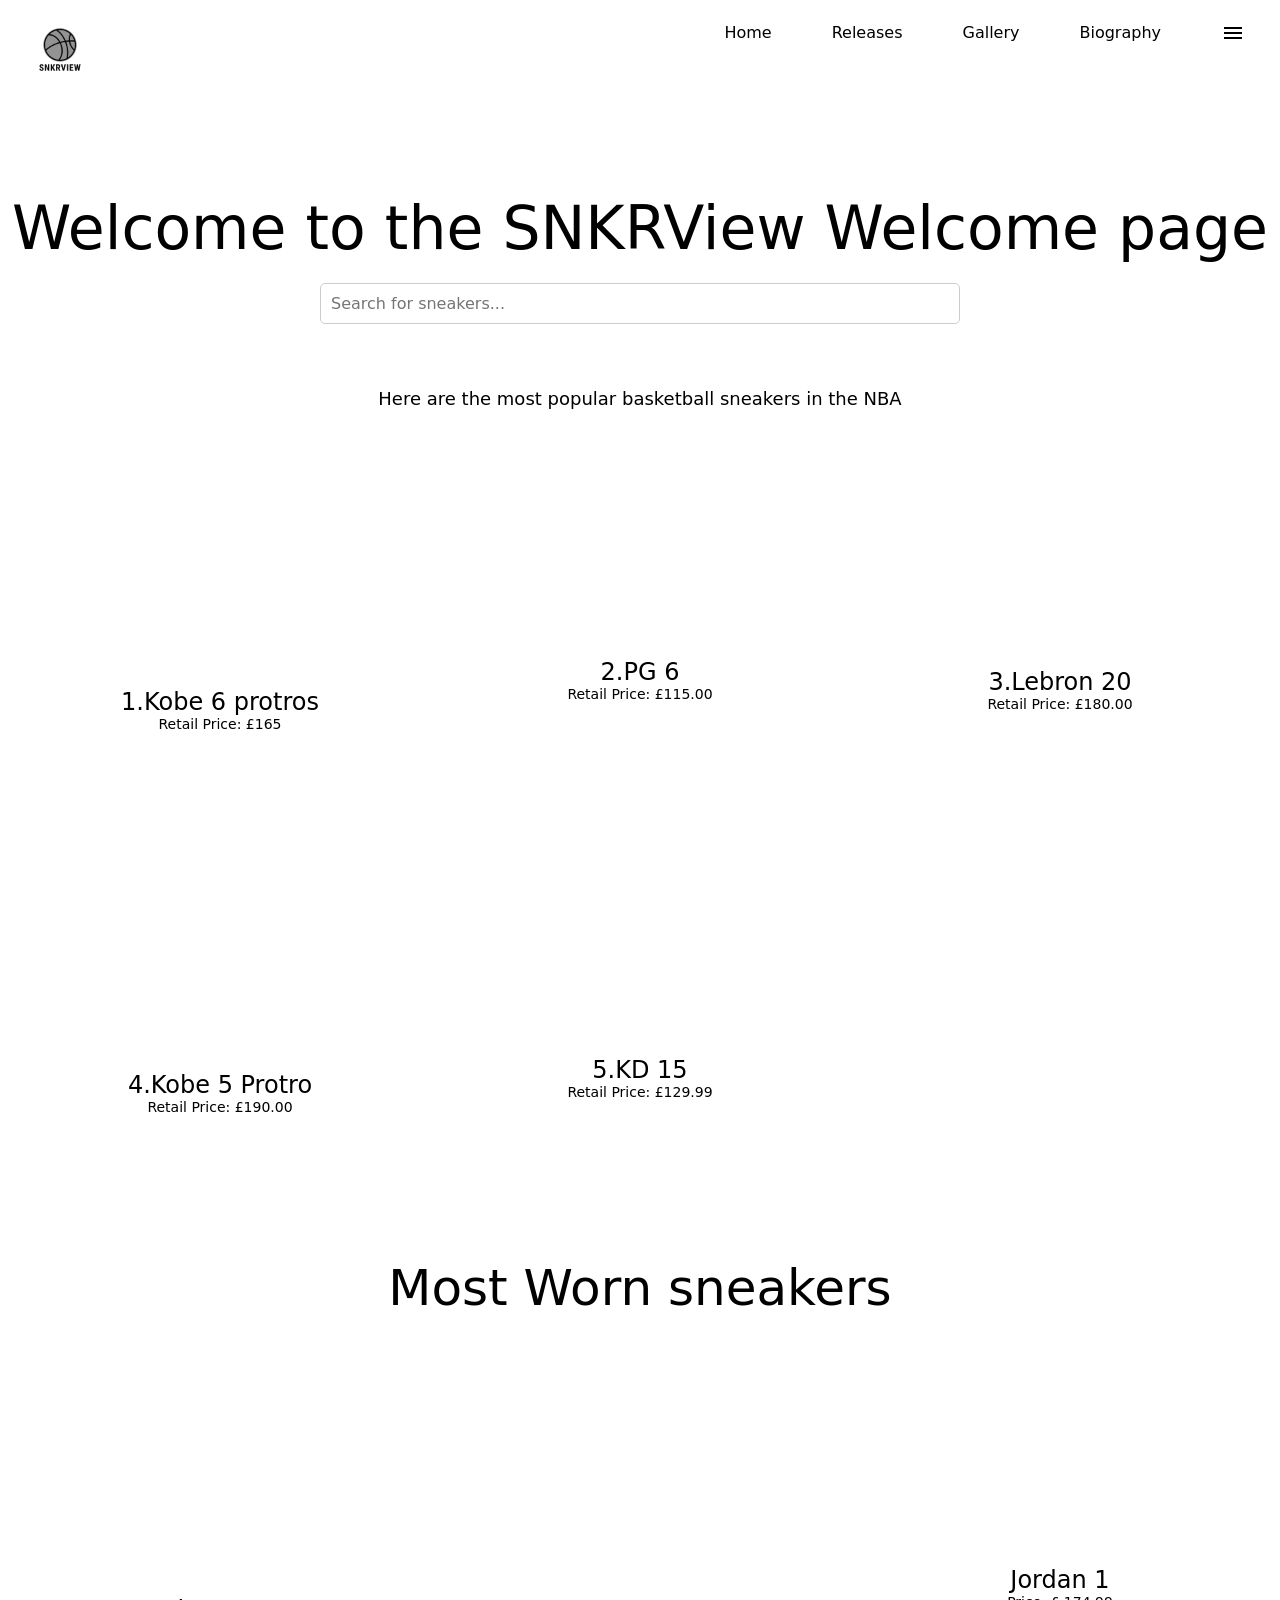
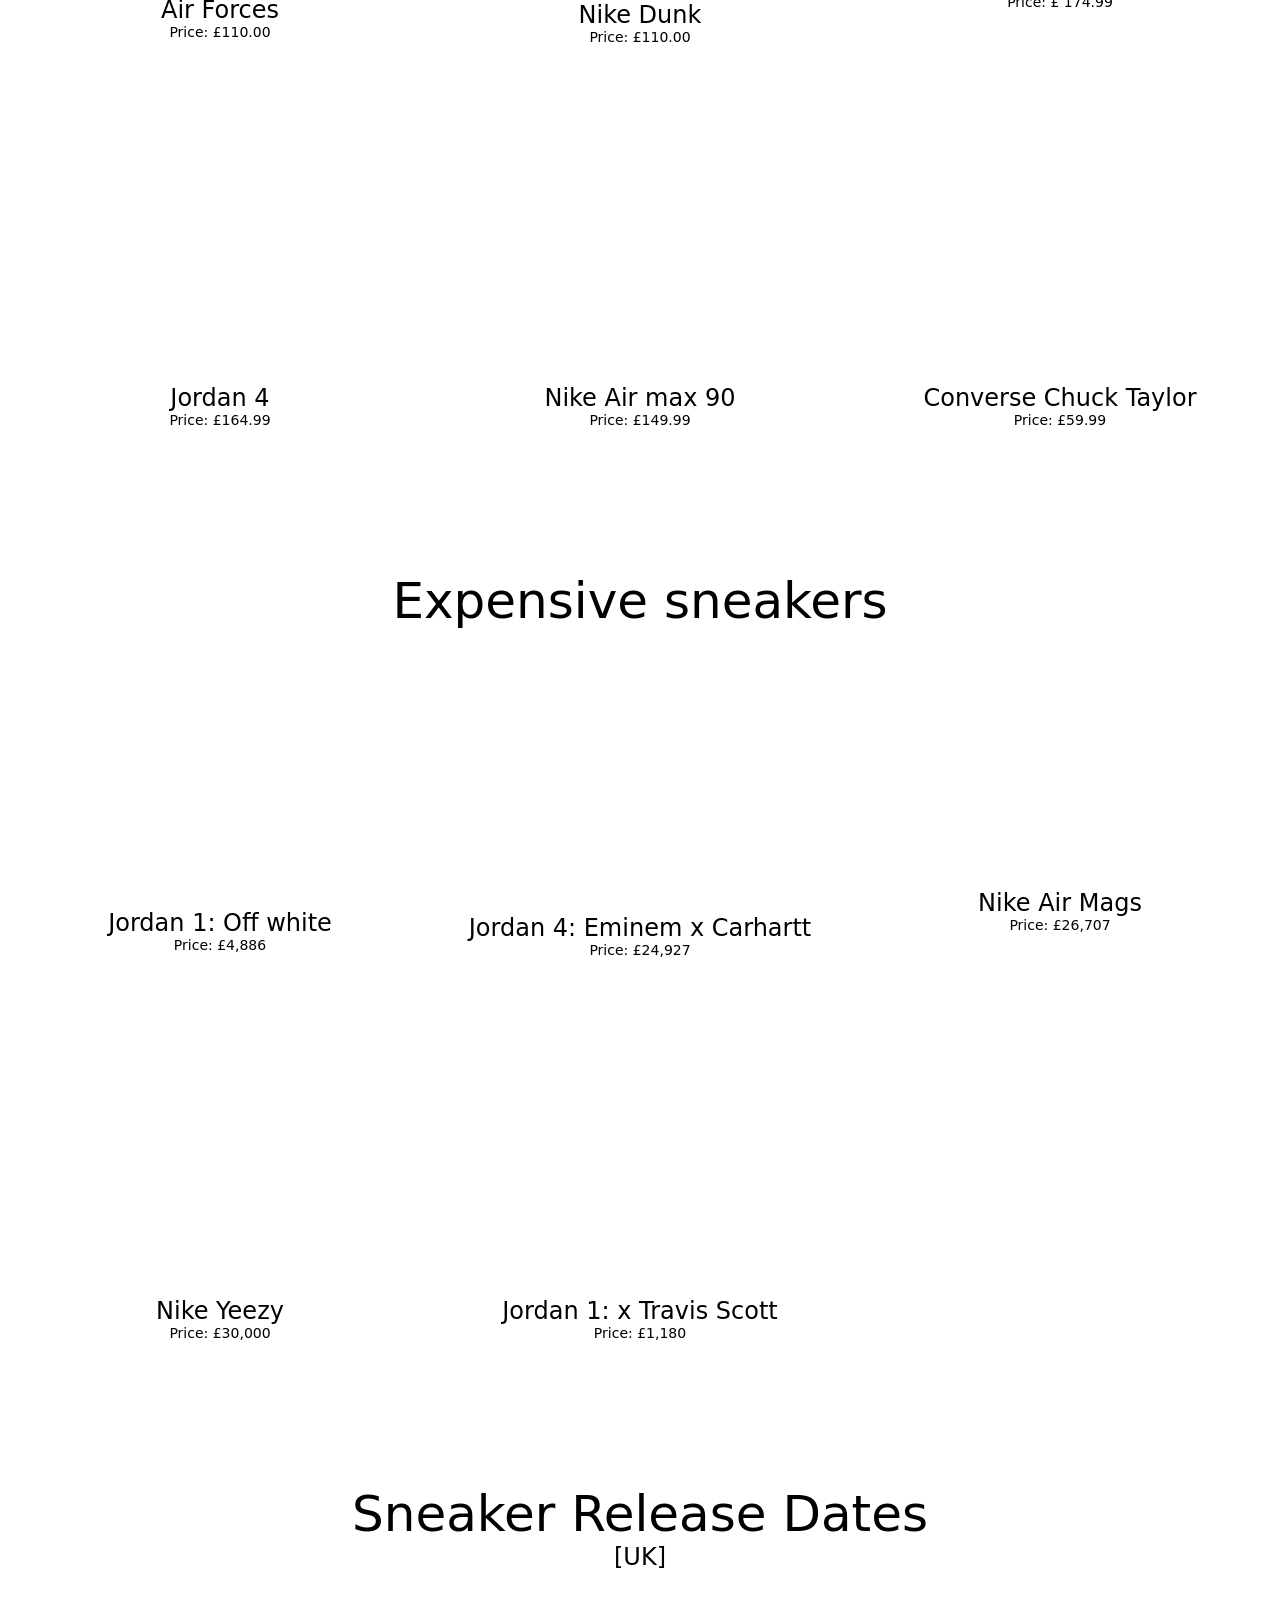
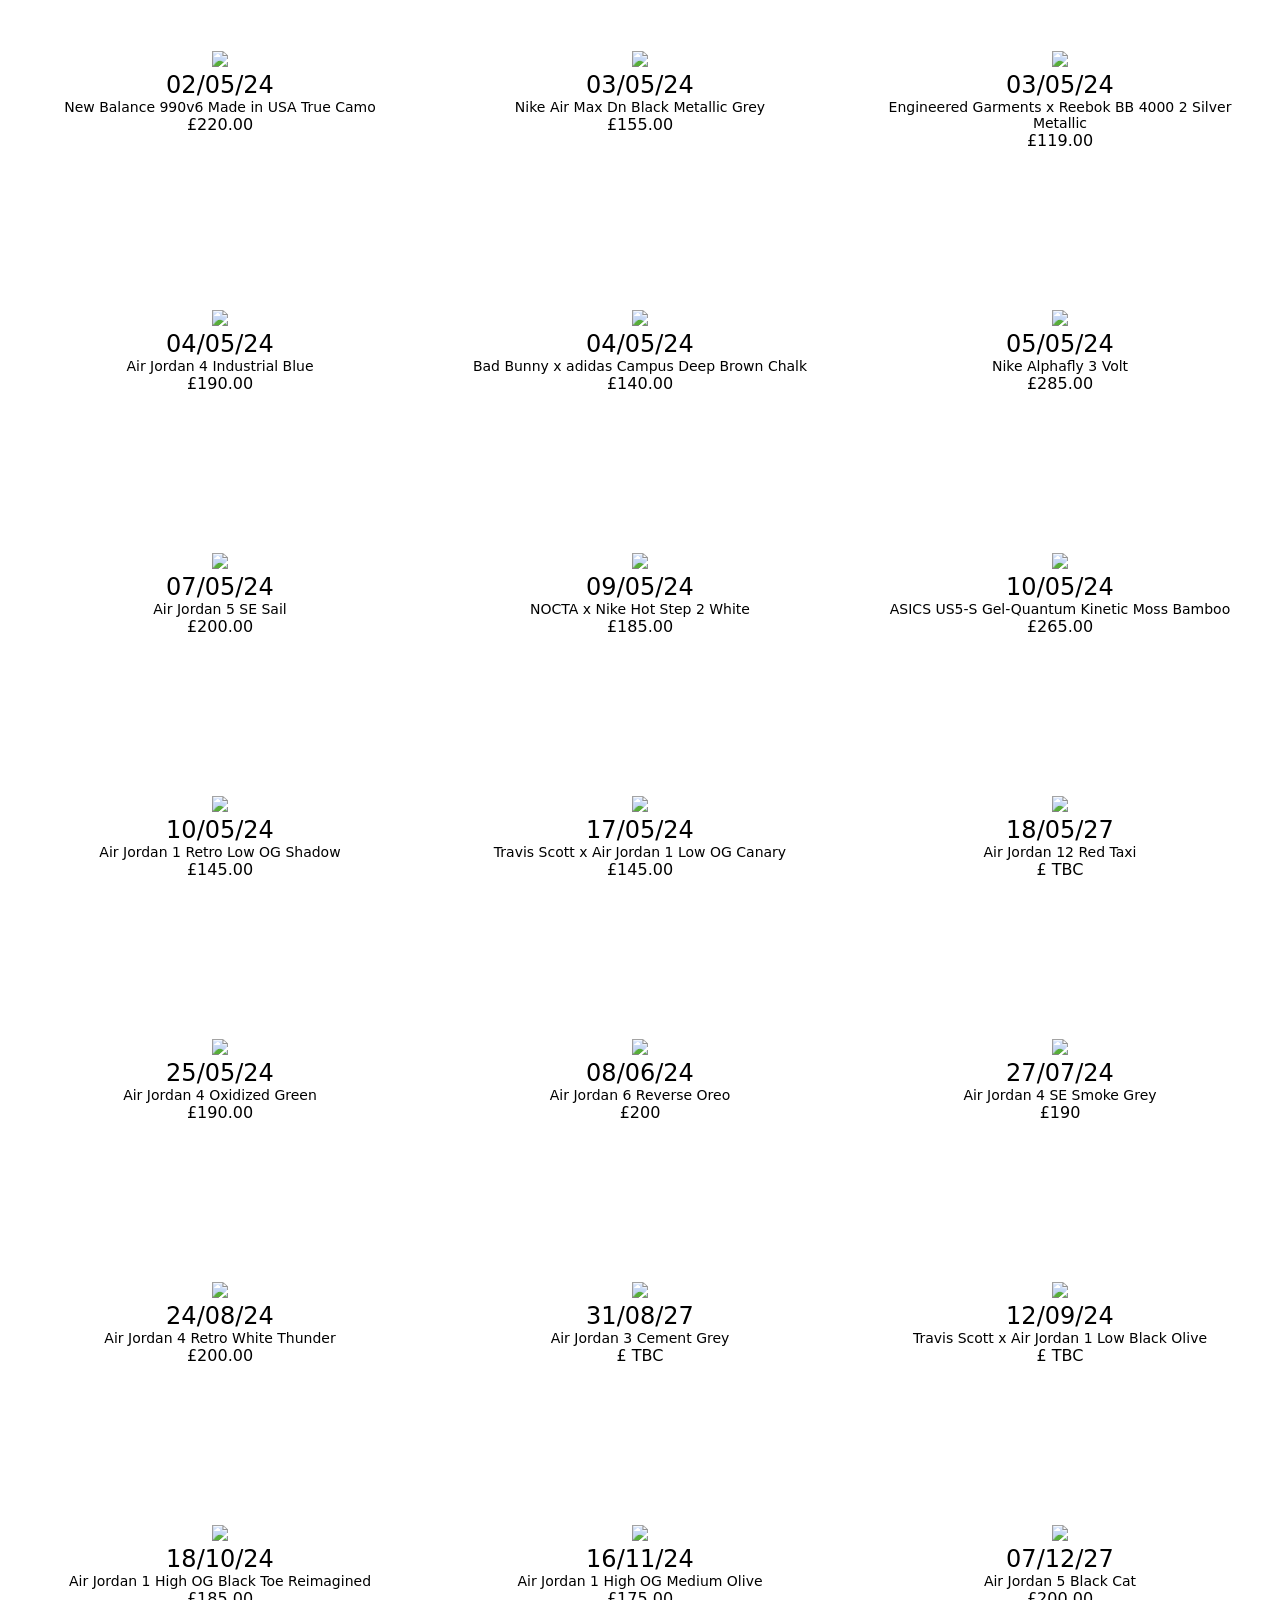
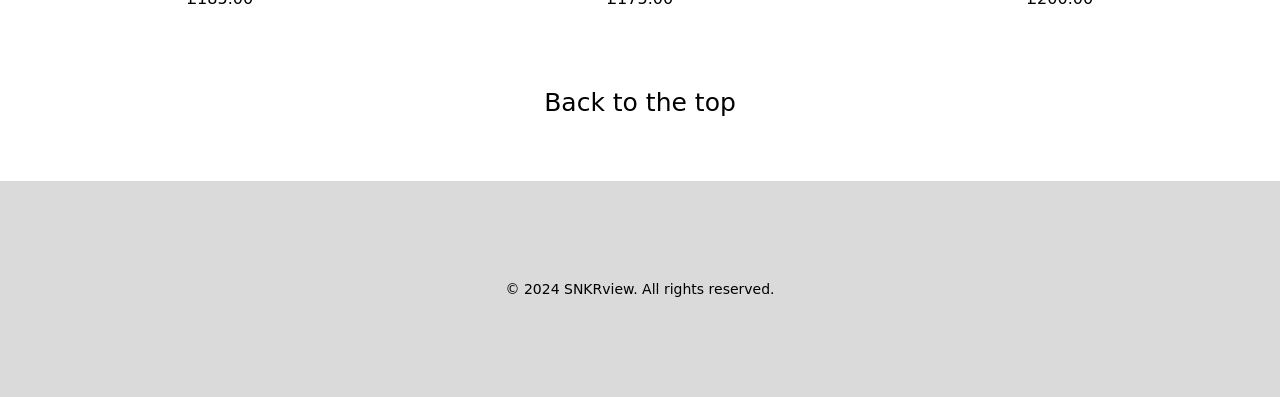
==== index.html @ d8dcec60 "moed files to this repository" ====
<!DOCTYPE html>
<html lang="en">
<head>
    <meta charset="UTF-8">
    <meta name="viewport" content="width=device-width, initial-scale=1.0">
    <title> P2666957 | Nike Shoes Website</title>
    <link rel="stylesheet" href="css/index.css">
</head>
<body>
    <header class="container">
        <nav>
            <div class="logo">
                <img id="logo" class="logo" src="css/icons/SNKRview_transparent.png" style="margin-top: 1%; height: 100px; width: 100px;">
            </div>
            <ul class="sidebar" style="display: none;"> <!-- Start with sidebar hidden -->
                <li onclick="hideSidebar()"><a href="#"><svg xmlns="http://www.w3.org/2000/svg" height="24" viewBox="0 -960 960 960" width="24"><path d="m256-200-56-56 224-224-224-224 56-56 224 224 224-224 56 56-224 224 224 224-56 56-224-224-224 224Z"/></svg></a></li>
                <li><a href="index.html">Home</a></li>
                <li><a href="gallery.html">Gallery</a></li>
                <li><a href="biography.html">Biography</a></li>
                <li><a href="releases.html">Releases</a></li>
                <li><a href="termsPrivacy.html">Terms</a></li>
                <li><a href="termsPrivacy.html">Privacy</a></li>
            </ul>
            <ul>
                <li class="hideOnMobile"><a href="index.html">Home</a></li>
                <li class="hideOnMobile"><a href="#releases">Releases</a></li>
                <li class="hideOnMobile"><a href="gallery.html">Gallery</a></li>
                <li class="hideOnMobile"><a href="biography.html">Biography</a></li>
                <li onclick="showSidebar()"><a href="#"><svg xmlns="http://www.w3.org/2000/svg" height="24" viewBox="0 -960 960 960" width="24"><path d="M120-240v-80h720v80H120Zm0-200v-80h720v80H120Zm0-200v-80h720v80H120Z"/></svg></a></li>
            </ul>
        </nav>
    </header>

    <section id="title">
        <div class="title">
            <span> Welcome to the SNKRView Welcome page </span>
        </div>
    </section>

    <div style="text-align: center; margin: 20px 0;">
        <input type="text" id="searchBar" placeholder="Search for sneakers..." style="width: 50%; padding: 10px; font-size: 16px;">
    </div>

    <div class="sectiontitle" >
        <h1 style="font-size: 18px;"> Here are the most popular basketball sneakers in the NBA </h1>
    </div>

    <section id="popular-sneakers" class="grid">
        <div class="box">
            <video class="shoeVid" autoplay loop src="css/videos/RPReplay_Final1712164967.mp4" style=" width: 390px;" type="video/mp4"></video>
            <h2> 1.Kobe 6 protros </h2>
            <h3> Retail Price: £165</h3>
        </div>
        <div class="box">
            <video class="shoeVid" autoplay loop src="css/videos/pg6.mp4" style=" width: 330px;" type="video/mp4"></video>
            <h2> 2.PG 6 </h2>
            <h3> Retail Price: £115.00 </h3>
        </div>
        <div class="box">
            <video class="shoeVid" autoplay loop src="css/videos/lebron20.mp4" style=" width: 350px;" type="video/mp4"></video>
            <h2> 3.Lebron 20 </h2>
            <h3> Retail Price: £180.00 </h3>
        </div>
        <div class="box">
            <video class="shoeVid" autoplay loop src="css/videos/kobe5.mp4" style=" width: 350px;" type="video/mp4"></video>
            <h2> 4.Kobe 5 Protro</h2>
            <h3> Retail Price: £190.00 </h3>
        </div>
        <div class="box">
            <video class="shoeVid" autoplay loop src="css/videos/kd15.mp4" style=" width: 320px;" type="video/mp4"></video>
            <h2> 5.KD 15 </h2>
            <h3> Retail Price: £129.99 </h3>
        </div>
    </section>

    <div class="sectiontitle">
        <h1> Most Worn sneakers </h1>
    </div>

    <section id="most-worn-sneakers" class="grid">
        <div class="box">
            <video class="shoeVid" autoplay loop src="css/videos/af1.mp4" style=" width: 390px;" type="video/mp4"></video>
            <h2> Air Forces </h2>
            <h3> Price: £110.00 </h3>
        </div>
        <div class="box">
            <video class="shoeVid" autoplay loop src="css/videos/dunk.mp4" style=" width: 400px;" type="video/mp4"></video>
            <h2> Nike Dunk </h2>
            <h3> Price: £110.00 </h3>
        </div>
        <div class="box">
            <video class="shoeVid" autoplay loop src="css/videos/jordan1.mp4" style=" width: 330px;" type="video/mp4"></video>
            <h2> Jordan 1 </h2>
            <h3> Price: £ 174.99 </h3>
        </div>
        <div class="box">
            <video class="shoeVid" autoplay loop src="css/videos/jordan4.mp4" style=" width: 350px;" type="video/mp4"></video>
            <h2> Jordan 4 </h2>
            <h3> Price: £164.99 </h3>
        </div>
        <div class="box">
            <video class="shoeVid" autoplay loop src="css/videos/airmax90.mp4" style=" width: 350px;" type="video/mp4"></video>
            <h2> Nike Air max 90 </h2>
            <h3> Price: £149.99 </h3>
        </div>
        <div class="box">
            <video class="shoeVid" autoplay loop src="css/videos/converse.mp4" style=" width: 350px;" type="video/mp4"></video>
            <h2> Converse Chuck Taylor </h2>
            <h3> Price: £59.99 </h3>
        </div>
    </section>

    <div class="sectiontitle">
        <h1> Expensive sneakers </h1>
    </div>

    <section id="expensive-sneakers" class="grid">
        <div class="box">
            <video class="shoeVid" autoplay muted loop src="css/videos/jordanoffwehite.mp4" style=" width: 390px;" type="video/mp4"></video>
            <h2> Jordan 1: Off white </h2>
            <h3> Price: £4,886 </h3>
        </div>
        <div class="box">
            <video class="shoeVid" autoplay muted loop src="css/videos/jordan4eminem.mp4" style=" width: 400px;" type="video/mp4"></video>
            <h2> Jordan 4: Eminem x Carhartt </h2>
            <h3> Price: £24,927 </h3>
        </div>
        <div class="box">
            <video class="shoeVid" autoplay muted loop src="css/videos/nikeairmag.mp4" style=" width: 350px;" type="video/mp4"></video>
            <h2> Nike Air Mags </h2>
            <h3> Price: £26,707 </h3>
        </div>
        <div class="box">
            <video class="shoeVid" autoplay muted loop src="css/videos/nike yeezy.mp4" style=" width: 350px;" type="video/mp4"></video>
            <h2> Nike Yeezy </h2>
            <h3> Price: £30,000 </h3>
        </div>
        <div class="box">
            <video class="shoeVid" autoplay muted loop src="css/videos/jordanTravis.mp4" style=" width: 350px;" type="video/mp4"></video>
            <h2> Jordan 1: x Travis Scott </h2>
            <h3> Price: £1,180 </h3>
        </div>
  
    </section>


    <div class="sectiontitle">
        <h1> Sneaker Release Dates </h1>
            <h2> [UK]</h2>
           </div>

    <section id="sneaker-release-dates" class="grid">
        <div class="box">
            <img class="shoePic" src="https://cms-cdn.thesolesupplier.co.uk/2023/12/new-balance-990v6-made-in-usa-true-camo-u990tb6_w400_h400_pad_.jpg.webp "style="width: 390px;"></img>
                <h2>  02/05/24  </h2>
                <h3>  New Balance 990v6 Made in USA True Camo  </h3>
                <h4>  £220.00  </h4>
        </div>
        <div class="box">
            <img class="shoePic" src="https://cms-cdn.thesolesupplier.co.uk/2023/11/nike-air-max-dn-black-metallic-grey-dv3337-006_w400_h400_pad_.jpeg.webp" style="width: 390px;"></img>
                <h2>  03/05/24  </h2>
                <h3>  Nike Air Max Dn Black Metallic Grey  </h3>
                <h4>  £155.00 </h4>
        </div>
        <div class="box">
            <img class="shoePic" src="https://cms-cdn.thesolesupplier.co.uk/2024/04/engineered-garments-x-reebok-bb-4000-2-silver-metallic-22470740_w380_h380_pad_.jpg.webp" style="width: 380px;"></img>
                <h2>  03/05/24  </h2>
                <h3>  Engineered Garments x Reebok BB 4000 2 Silver Metallic  </h3>
                <h4>  £119.00  </h4>
        </div>
        <div class="box">
            <img class="shoePic" src="https://cms-cdn.thesolesupplier.co.uk/2023/07/air-jordan-4-military-blue-fv5029-141-1_w380_h380_pad_.jpg.webp" style="width: 380px;"></img>
                <h2>  04/05/24  </h2>
                <h3>  Air Jordan 4 Industrial Blue  </h3>
                <h4>  £190.00  </h4>
        </div>
        <div class="box">
            <img class="shoePic" src="https://cms-cdn.thesolesupplier.co.uk/2024/01/bad-bunny-x-adidas-campus-deep-brown-chalk-id2534_w380_h380_pad_.jpg.webp" style="width: 380px;"></img>
                <h2>  04/05/24  </h2>
                <h3>  Bad Bunny x adidas Campus Deep Brown Chalk  </h3>
                <h4>  £140.00  </h4>
        </div>
        <div class="box">
            <img class="shoePic" src="https://cms-cdn.thesolesupplier.co.uk/2024/01/nike-alphafly-3-volt-fd8311-700_w300_h300_pad_.jpg.webp" style="width: 380px;"></img>
                <h2>  05/05/24  </h2>
                <h3>  Nike Alphafly 3 Volt  </h3>
                <h4>  £285.00 </h4>
        </div>
        <div class="box">
            <img class="shoePic" src="https://cms-cdn.thesolesupplier.co.uk/2023/08/air-jordan-5-se-sail_w400_h400_pad_.jpg.webp" style="width: 380px;"></img>
                <h2>  07/05/24  </h2>
                <h3>  Air Jordan 5 SE Sail  </h3>
                <h4>  £200.00  </h4>
        </div>
        <div class="box">
            <img class="shoePic" src="https://cms-cdn.thesolesupplier.co.uk/2024/03/nocta-x-nike-hot-step-2-white-dz7293-100-side_w400_h400_pad_.jpg.webp" style="width: 380px;"></img>
                <h2>  09/05/24  </h2>
                <h3>  NOCTA x Nike Hot Step 2 White  </h3>
                <h4>  £185.00 </h4>
        </div>
        <div class="box">
            <img class="shoePic" src="https://cms-cdn.thesolesupplier.co.uk/2024/04/asics-us5-s-gel-quantum-kinetic-moss-bamboo-1203a403-300_w400_h400_pad_.jpg.webp" style="width: 380px;"></img>
                <h2>  10/05/24  </h2>
                <h3>  ASICS US5-S Gel-Quantum Kinetic Moss Bamboo </h3>
                <h4>  £265.00  </h4>
        </div>
        <div class="box">
            <img class="shoePic" src="https://cms-cdn.thesolesupplier.co.uk/2024/03/air-jordan-1-retro-low-og-shadow-black_w400_h400_pad_.jpeg.webp" style="width: 380px;"></img>
                <h2> 10/05/24 </h2>
                <h3>   Air Jordan 1 Retro Low OG Shadow  </h3>
                <h4>  £145.00  </h4>
        </div>
        <div class="box">
            <img class="shoePic" src="https://cms-cdn.thesolesupplier.co.uk/2023/12/travis-scott-x-air-jordan-1-low-og-canary-dz4137-700-1_w400_h400_pad_.jpg.webp" style="width: 380px;"></img>
                <h2>  17/05/24  </h2>
                <h3>  Travis Scott x Air Jordan 1 Low OG Canary  </h3>
                <h4>  £145.00  </h4>
        </div>
        <div class="box">
            <img class="shoePic" src="https://cms-cdn.thesolesupplier.co.uk/2023/07/air-jordan-12-red-taxi_w400_h400_pad_.jpg.webp" style="width: 380px;"></img>
                <h2>  18/05/27  </h2>
                <h3>  Air Jordan 12 Red Taxi  </h3>
                <h4>  £ TBC  </h4>
        </div>
        <div class="box">
            <img class="shoePic" src="https://cms-cdn.thesolesupplier.co.uk/2023/10/air-jordan-4-white-oxidized-green-fq8138-103_w400_h400_pad_.jpg.webp" style="width: 380px;"></img>
                <h2>  25/05/24  </h2>
                <h3>  Air Jordan 4 Oxidized Green  </h3>
                <h4>  £190.00  </h4>
        </div>
        <div class="box">
            <img class="shoePic" src="https://cms-cdn.thesolesupplier.co.uk/2023/07/air-jordan-6-reverse-oreo-ct8529-112_w400_h400_pad_.jpg.webp" style="width: 380px;"></img>
                <h2>  08/06/24  </h2>
                <h3>  Air Jordan 6 Reverse Oreo  </h3>
                <h4>  £200  </h4>
        </div>
        <div class="box">
            <img class="shoePic" src="https://cms-cdn.thesolesupplier.co.uk/2024/01/air-jordan-4-se-smoke-grey_w400_h400_pad_.jpg.webp" style="width: 380px;"></img>
                <h2>  27/07/24 </h2>
                <h3>  Air Jordan 4 SE Smoke Grey  </h3>
                <h4>  £190 </h4>
        </div>
        <div class="box">
            <img class="shoePic" src="https://cms-cdn.thesolesupplier.co.uk/2023/12/air-jordan-4-retro-white-thunder-fq8138-001_w400_h400_pad_.jpg.webp" style="width: 380px;"></img>
                <h2> 24/08/24  </h2>
                <h3> Air Jordan 4 Retro White Thunder   </h3>
                <h4>  £200.00  </h4>
        </div>
        <div class="box">
            <img class="shoePic" src="https://cms-cdn.thesolesupplier.co.uk/2023/12/air-jordan-3-cement-grey_w400_h400_pad_.jpeg.webp" style="width: 380px;"></img>
                <h2>  31/08/27  </h2>
                <h3>  Air Jordan 3 Cement Grey  </h3>
                <h4>  £ TBC  </h4>
        </div>
        <div class="box">
            <img class="shoePic" src=" https://cms-cdn.thesolesupplier.co.uk/2023/11/travis-scott-x-air-jordan-1-low-black-olive-dm7866-002_w400_h400_pad_.jpg.webp" style="width: 380px;"></img>
                <h2>  12/09/24 </h2>
                <h3>  Travis Scott x Air Jordan 1 Low Black Olive  </h3>
                <h4>  £ TBC </h4>
        </div>
        <div class="box">
            <img class="shoePic" src="https://cms-cdn.thesolesupplier.co.uk/2024/02/air-jordan-1-high-og-black-toe-reimagined_w400_h400_pad_.jpg.webp" style="width: 380px;"></img>
                <h2>  18/10/24   </h2>
                <h3>  Air Jordan 1 High OG Black Toe Reimagined  </h3>
                <h4>  £185.00  </h4>
        </div>
        <div class="box">
            <img class="shoePic" src="https://cms-cdn.thesolesupplier.co.uk/2024/02/air-jordan-1-high-og-medium-olive-dz5485-200_w400_h400_pad_.jpg.webp" style="width: 380px;"></img>
                <h2>  16/11/24  </h2>
                <h3>  Air Jordan 1 High OG Medium Olive  </h3>
                <h4>  £175.00  </h4>
        </div>
        <div class="box">
            <img class="shoePic" src="https://cms-cdn.thesolesupplier.co.uk/2024/01/air-jordan-5-black-cat-fz2239-001_w400_h400_pad_.jpg.webp" style="width: 380px;"></img>
                <h2>  07/12/27   </h2>
                <h3>  Air Jordan 5 Black Cat  </h3>
                <h4>  £200.00 </h4>
        </div>
    

    </section>
       
            <div class="link">
                <!-- back to the top of the page -->
                <a href="#logo" class="back-to-top-link"> Back to the top</a>
            </div>

    <footer>
        <div class="footer">
            <div class="box">
            <p style="font-size: 14px;">© 2024 SNKRview. All rights reserved.</p>
            </div>
        </div>
    </footer>

    <script src="scripts/index.js"></script>
    <script src="js/searchengine.js"></script>
</body>
</html>
---- css/index.css ----
/* Poppins Font*/
@import url('https://fonts.googleapis.com/css2?family=Barlow:ital,wght@0,100;0,200;0,300;0,400;0,500;0,600;0,700;0,800;0,900;1,100;1,200;1,300;1,400;1,500;1,600;1,700;1,800;1,900&family=Libre+Franklin:ital,wght@0,100..900;1,100..900&family=Montserrat:ital,wght@0,100..900;1,100..900&family=Roboto+Condensed:ital,wght@0,100..900;1,100..900&display=swap');
*{
    margin: 0;
    padding: 0;
    box-sizing: border-box;
    font-family: system-ui, -apple-system, BlinkMacSystemFont, 'Segoe UI', Roboto, Oxygen, Ubuntu, Cantarell, 'Open Sans', 'Helvetica Neue', sans-serif;
   
}




html,body{
    height: 100%;
    width: 100%;
    background: rgba(255, 255, 255, 0.504);
    font-weight: 100;
    text-align: center;
    position: relative;
    background-image: url('');    

}



@media screen and(min-width: 500px){
nav {
    display: flex;
    justify-content: space-around;
    align-items:top;
    text-align: right;
    margin-bottom: 6px;
    background-color: rgba(255, 255, 255, 0);    

    }
}

nav {
    height: 65px;
    position: relative;
    display: flex;
    width: auto;
    justify-content: space-between;
    align-items:top;
    text-align: right;
    padding: 0px 10px;
    margin-bottom: 6px;
    background-color: rgba(255, 255, 255, 0);    

}
nav ul{
    display: flex;
    gap: 10px;
    list-style: none;
    justify-content: flex-end;
    align-items:center;
    
    
}
nav ul li{
    font-weight: 100;
    list-style-type: none;
}
nav li:hover{
    background-color: #dadada;
    padding: 10px 10px;
}

nav a{
   height: 100%;
   padding: 0% 25px;
   text-decoration: none;
   display: flex;
   align-items: center;
   color: rgb(0, 0, 0);
   font-weight: 100;
   font-size: 16px;
   
}

.sidebar{
    position: fixed;
    top: 0%;
    right: 0%;
    height: 100vh;
    width: 250px;
    z-index: 999;
    color:#000;
    background-color: rgb(255, 253, 253);
    backdrop-filter: blur(10px);
    box-shadow: -1-px 0 10px rgba(0,0,0,0.1);
    display: none;
    flex-direction: column;
    align-items: flex-start;
    justify-content: flex-start;
}


.sidebar li{
    width: 100%;
}
.sidebar a{
    width: 100%
}
.right_nav{
    display: flex;
    gap: 50px;
}
.nav_cart_box{
    display: none;
}
.menu-button{
    display: none;
}
@media(max-width: 800px){
    .hideOnMobile{
        display: none;
    }
    menu-button{
        display: block;
    }
}

/* BACK TO THE TOP FUNCTIONS */
.link{
    margin-bottom: 5%;
}
.back-to-top-link{
    transition: all 0.5s ease;
    position: relative;
  }
  .back-to-top-link   {
    color: black;
    
    text-decoration: none;
    font-size: 25px;
    font-weight: 100;
  }
  .back-to-top-link::before {
    content: '';
    position: absolute;
    bottom: 7;
    left: 0;
    width: 100%;
    height: 100%;
    z-index: 1;
    opacity: 0;
    transition: all 0.3s;
    border-top-width: 1px;
    border-bottom-width: 1px;
    border-top-style: solid;
    border-bottom-style: solid;
    border-top-color: rgb(0, 0, 0);
    border-bottom-color: rgb(0, 0, 0);
    transform: scale(0.1, 1);
  }
  .back-to-top-link:hover  {
    letter-spacing: 2px;
  }
  .back-to-top-link:hover::before {
    opacity: 1; 
    transform: scale(1, 1); 
  }
  .back-to-top-link::after {
    content: '';
    position: absolute;
    bottom: 0;
    left: 0;
    width: 100%;
    height: 100%;
    z-index: 1;
    transition: all 0.3s;
    background-color: rgba(0, 0, 0, 0);
  }
  .back-to-top-link:hover::after {
    opacity: 0; 
    transform: scale(0.1, 1);
  }
  .title h1,h2{
    font-weight: 100;
  }

.back a{
    text-align: center;
    text-decoration: underline;
    color: black;
}
.back.visible {
    opacity: 1;
}

/* Styling for Search Bar */
#searchBar {
    border: 1px solid #ccc;
    border-radius: 5px;
    transition: all 0.3s ease-in-out;
}

#searchBar:focus {
    border-color: #555;
    box-shadow: 0 0 5px rgba(85, 85, 85, 0.5);
    outline: none;
}

/* Smooth transition for box visibility */
.box {
    transition: all 0.3s ease-in-out;
}

.title{
    font-size: 30px;
    margin-top: 10%;
    gap: 10%;
}

h1{
  
    font-weight: 100;
    font-size: 50px;
    margin-top: 5%;
 }
h3{
    font-weight: 100;
    font-size: 12px;
}

.JV{
    width: 500px;
    margin-right: 1%;
    margin-top: 10%
}
.edit{
    margin-top: 1%;
}

.reset-button {
    background-color: transparent; /* No background color */
    border: none; /* No border */
    padding: 5px; /* Adjust padding for visual balance */
    font-size: 16px; /* Font size for the 'X' */
    color: rgb(2, 2, 2); /* Color for the text (you can change it to your preference) */
    cursor: pointer; /* Change the cursor to a pointer for hover effect */
}

.reset-button:hover {
    color: #000; /* Change color on hover for indication */
}
/* Center the search bar and give it a clean look */
.search-bar {
    display:inline; /* Use flex layout for alignment */
    align-items: center; /* Align vertically in the center */
}

#search-input {
    width: 100px;
    font-size: 20px;
    font-weight: 100;
    border: none; /* Remove default border */
    border-bottom: 2px solid #ccc; /* Bottom border with smaller width */
    padding: 8px; /* Add padding */
    margin-top: 5%;
    text-decoration: none;
    outline: none; /* Hide the focus outline */
    width: 300px; /* Set the width to control the line's length */
    text-align: center; /* Align text to the left */
}

#search-input:focus {
    border-bottom-color: #000000; /* Change color on focus */
}
.search button {
    font-size: 30px;
    padding: 10px;
    margin-top: 1%;
    border: 1px solid #ccc;
    background-color: #f0f0f0;
    cursor: pointer;
}


.search-bar button:hover {
    border-bottom: #000;
}






@import url('https://fonts.googleapis.com/css2?family=Bebas+Neue&display=swap');


/* Grid section responsiveness settings */
@media (min-width: 780px) {
    .grid{
        grid-template-columns: 1fr 1fr;
    }
    .title{
        font-size: 40px;
        margin-top: 10%;
    }
    .JV{
        width: 400px;
        margin-right: 1%;
    }
}
@media (min-width: 800px) {
    .JV{
        width: 700px;
        margin-right: 1%;
    }
}

   
@media (min-width: 1280px) {
    .grid{
        grid-template-columns: 1fr 1fr 1fr;
    }  
    .title{
        font-size: 60px;
        margin-top: 10%;
    }
    .JV{
        width: 1200px;
        margin-right: 1%;
    }
}
@media (min-width: 1580px) {
    .grid{
        grid-template-columns: 1fr 1fr 1fr 1fr;
    }
    .title{
        font-size: 80px;
        margin-top: 10%;
    }
    .JV{
        width: 1300px;
        margin-right: 1%;
    }
}
@media (min-width: 1800px) {
 
    .title{
        font-size: 80px;
        margin-top: 10%;
    }
    .JV{
        width: 1500px;
        margin-right: 1%;
    }
}
.heading h1{   
    font-weight: 100;
    font-size: 30px;
    margin-top: 20%;
}


/* Section 1 */

.grid{
    padding: 0px 10px;
    display: grid;
    grid-auto-flow:row;
}
.box{
    margin: 5rem auto;
    width: min(90%, 75rem);
}

.box h3{
    font-size: 14px;
    font-weight: 100;
}

h4{
    font-weight: 100;
    font-size: 16px;
}

/* footer */
footer {
    background-color: #dadada;
    padding: 20px;
    text-align: center;
    width: 100%;
    opacity: 1;
}


footer h3{
    margin-top: 3%;
    font-weight: 100;
    padding: 30px 30px;
    font-size: 10px;
}
footer ul li {
    display: inline-block;
}
footer ul li a{
    list-style: none;
    color: rgb(0, 0, 0);
    padding:0%;
    margin:20px;
    margin-right: 3px;
    text-decoration: none;
    font-size: 15px;
    font-weight:100;
    transition:0.5s;
}
footer ul li a:hover{
    color: rgb(238, 136, 136);
    text-decoration: underline;
    
}
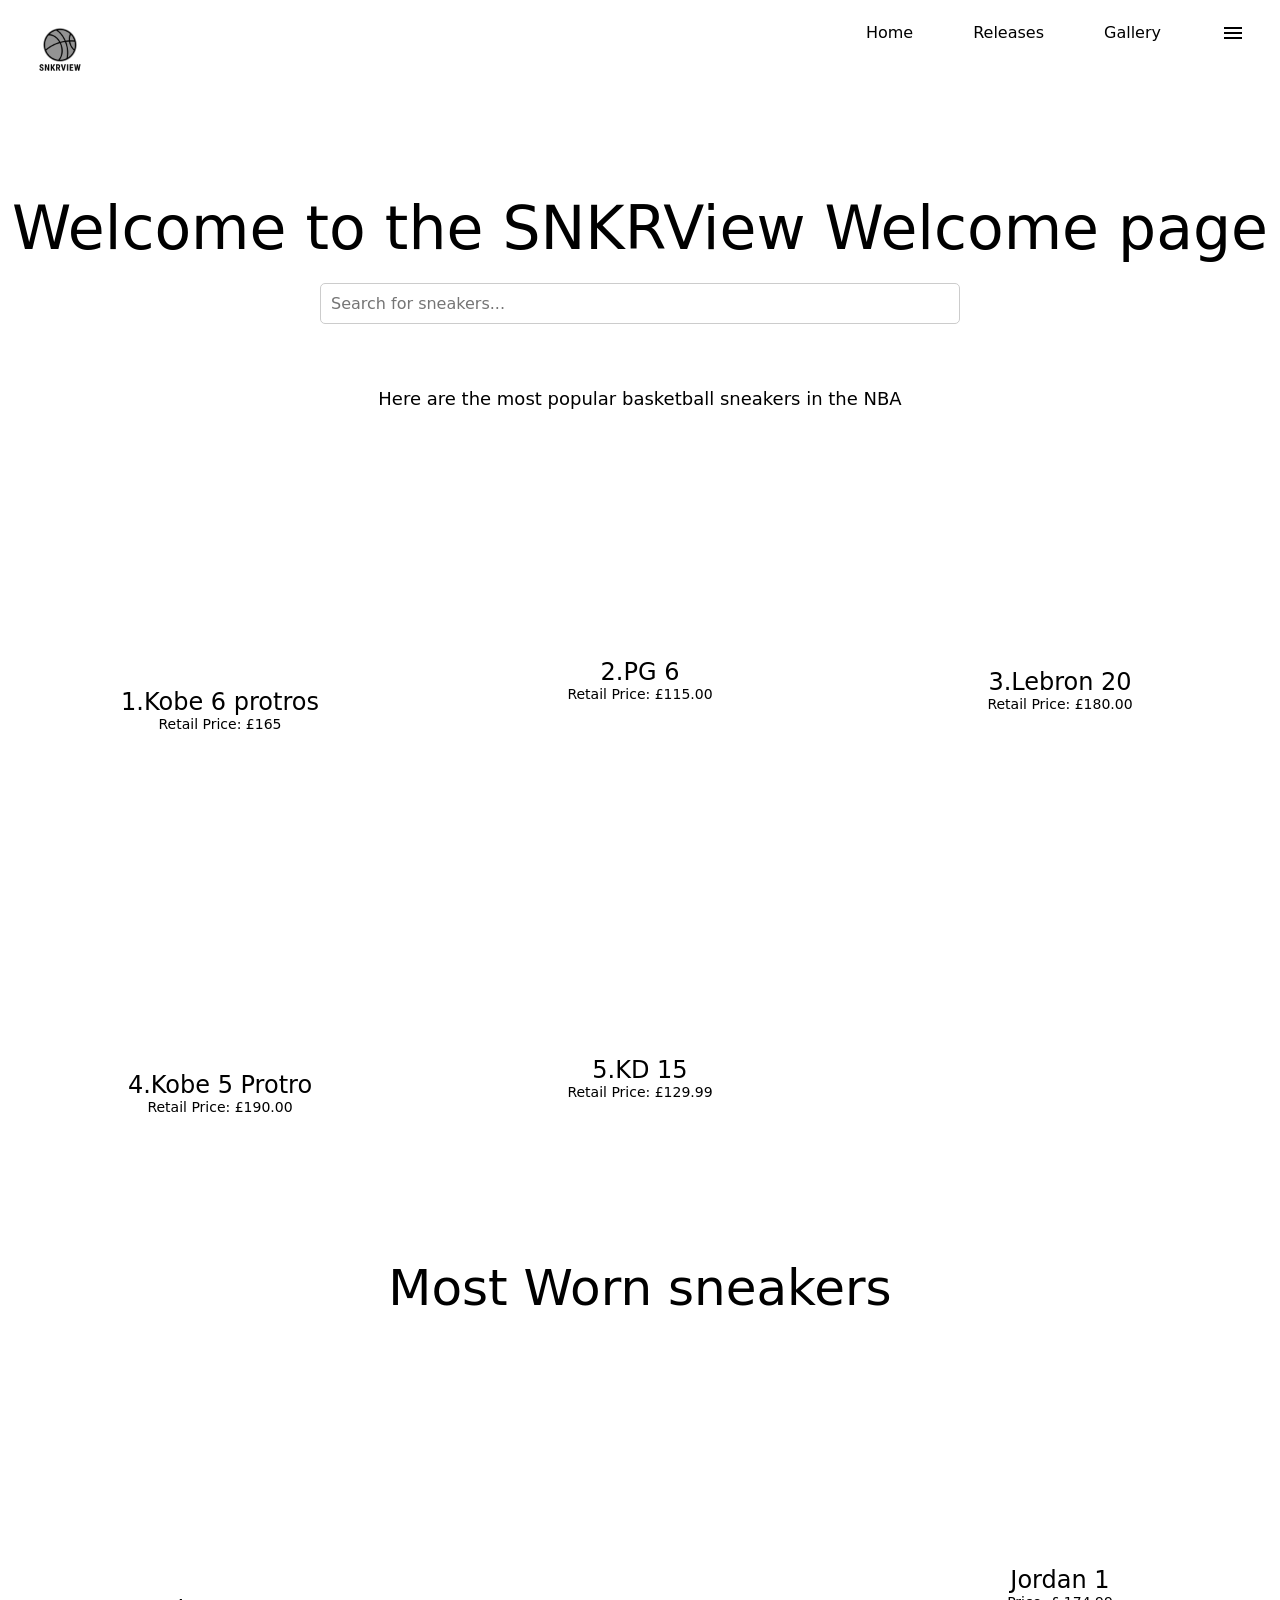
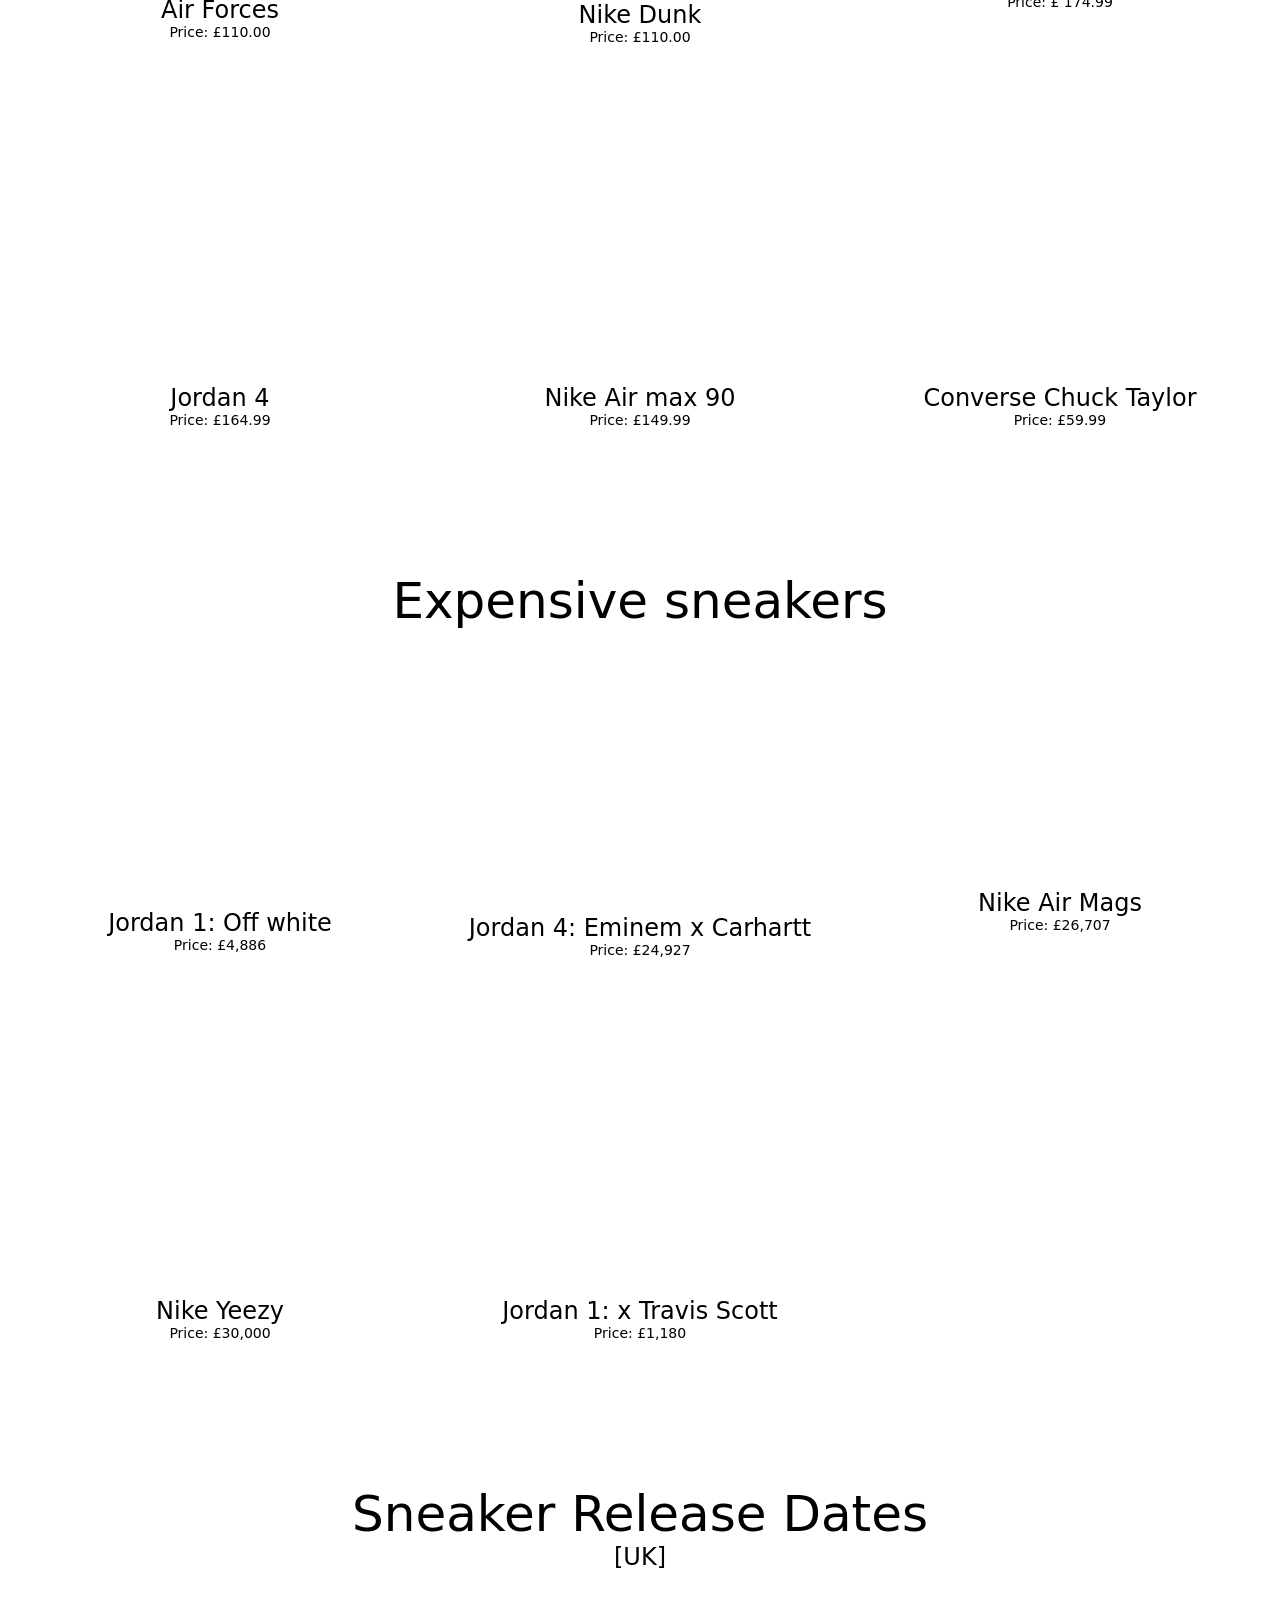
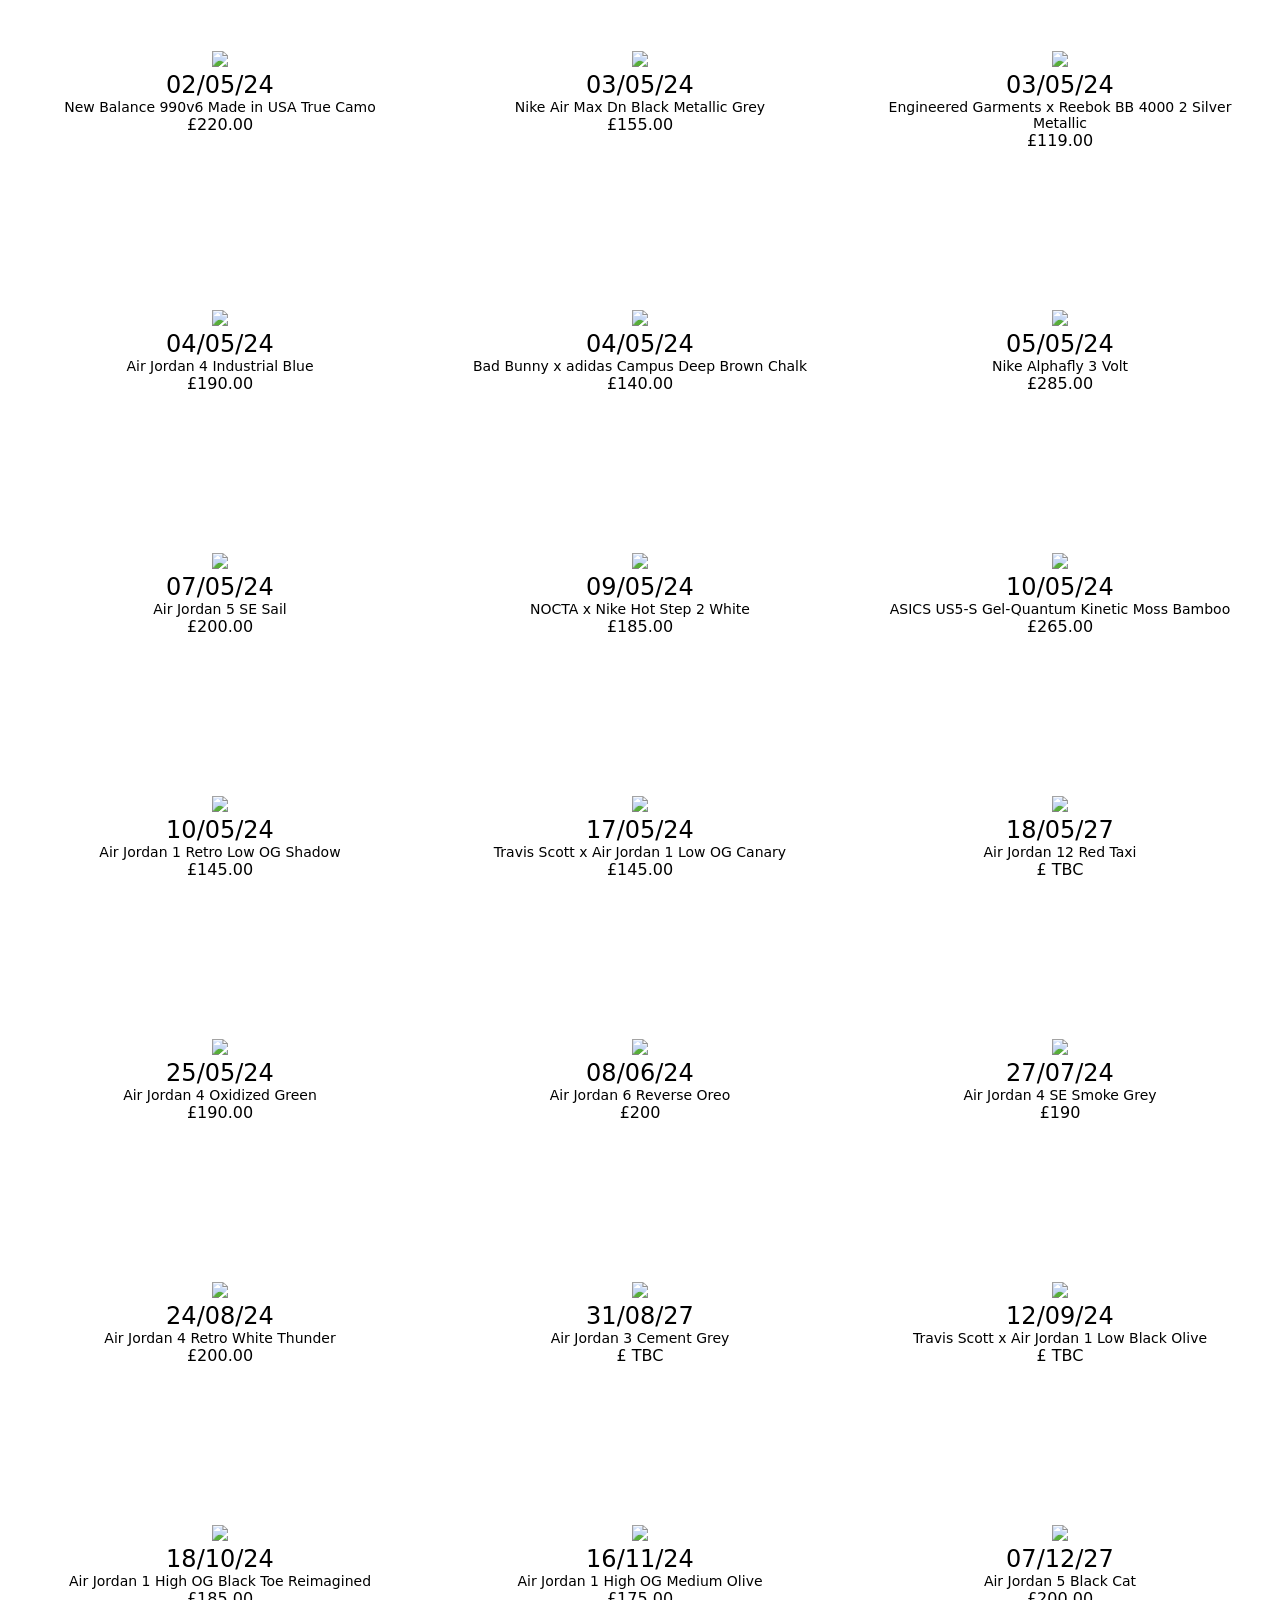
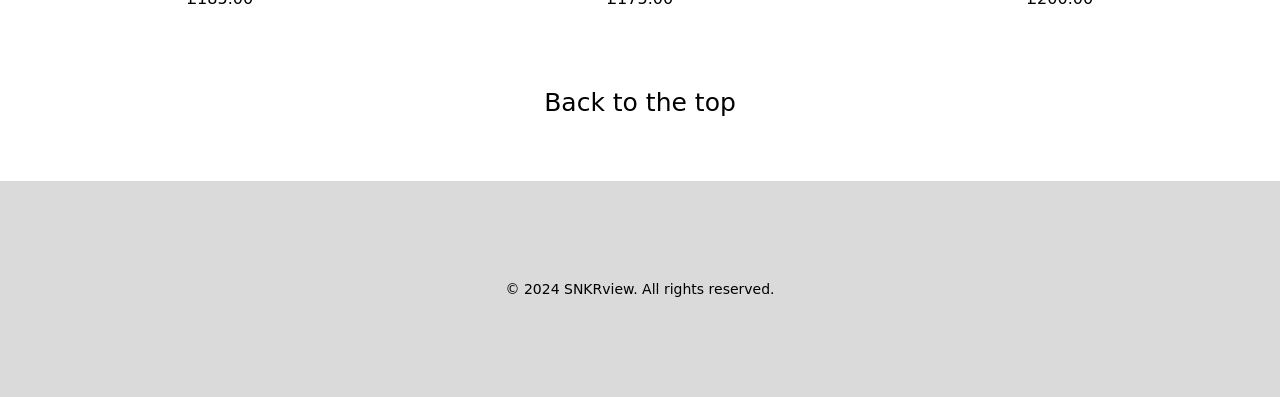
==== commit 11a567a7: "adding license" ====
--- a/index.html
+++ b/index.html
@@ -16,7 +16,6 @@
                 <li onclick="hideSidebar()"><a href="#"><svg xmlns="http://www.w3.org/2000/svg" height="24" viewBox="0 -960 960 960" width="24"><path d="m256-200-56-56 224-224-224-224 56-56 224 224 224-224 56 56-224 224 224 224-56 56-224-224-224 224Z"/></svg></a></li>
                 <li><a href="index.html">Home</a></li>
                 <li><a href="gallery.html">Gallery</a></li>
-                <li><a href="biography.html">Biography</a></li>
                 <li><a href="releases.html">Releases</a></li>
                 <li><a href="termsPrivacy.html">Terms</a></li>
                 <li><a href="termsPrivacy.html">Privacy</a></li>
@@ -25,7 +24,6 @@
                 <li class="hideOnMobile"><a href="index.html">Home</a></li>
                 <li class="hideOnMobile"><a href="#releases">Releases</a></li>
                 <li class="hideOnMobile"><a href="gallery.html">Gallery</a></li>
-                <li class="hideOnMobile"><a href="biography.html">Biography</a></li>
                 <li onclick="showSidebar()"><a href="#"><svg xmlns="http://www.w3.org/2000/svg" height="24" viewBox="0 -960 960 960" width="24"><path d="M120-240v-80h720v80H120Zm0-200v-80h720v80H120Zm0-200v-80h720v80H120Z"/></svg></a></li>
             </ul>
         </nav>
